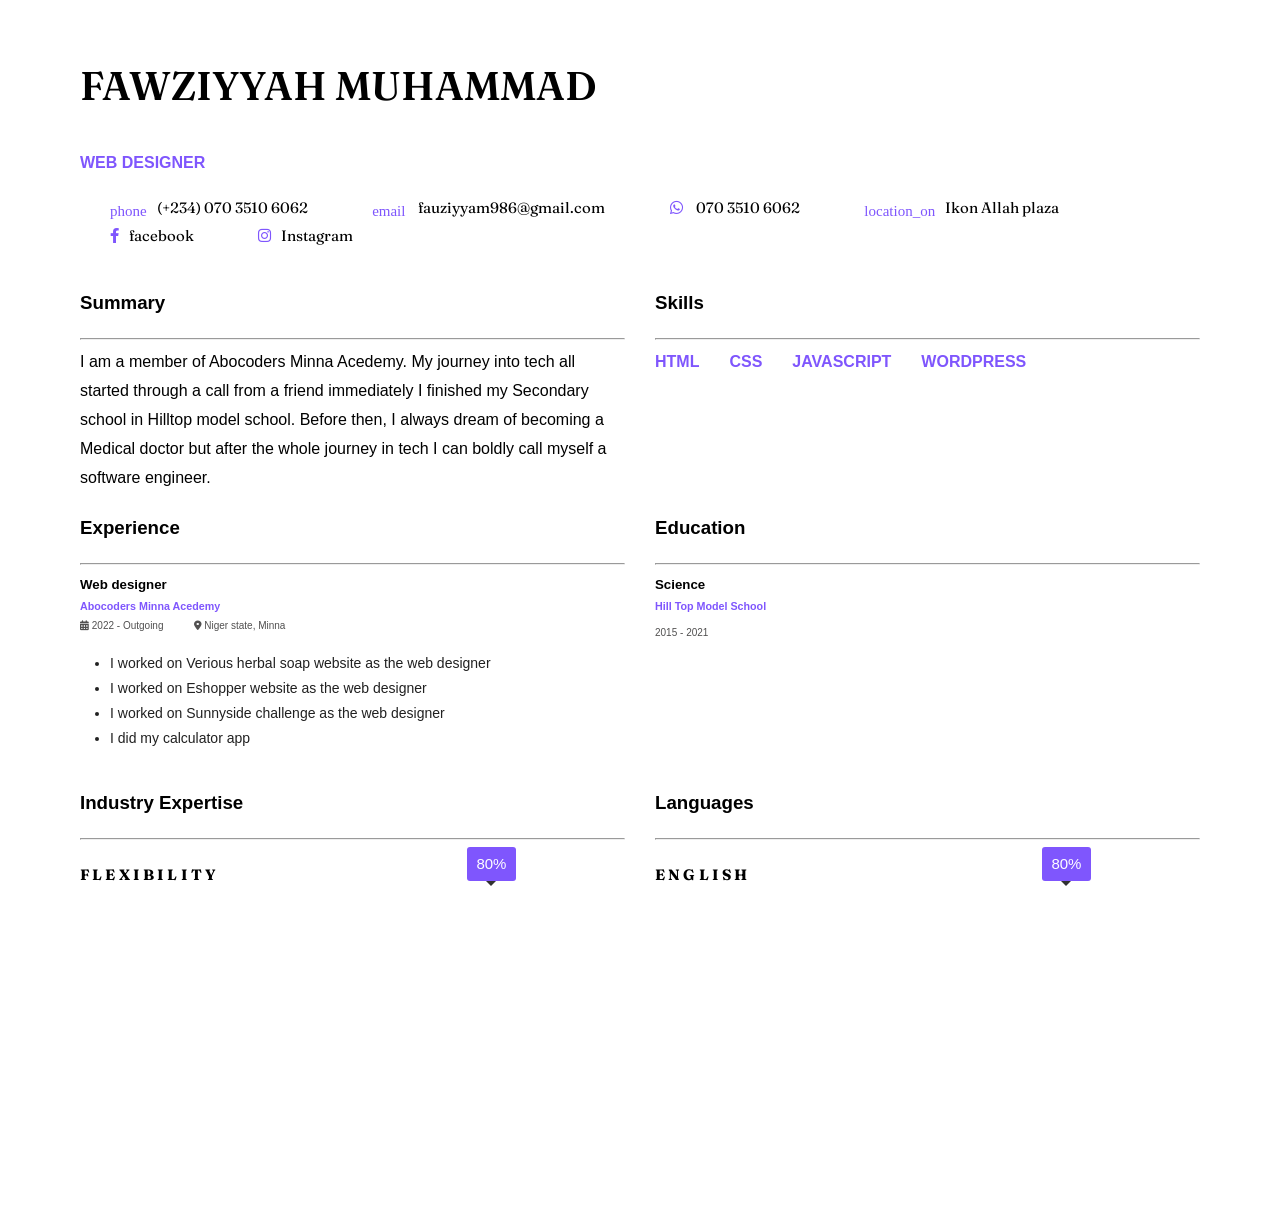
==== CV.html @ 5ae1fa47 "updated" ====
<!DOCTYPE html>
<html lang="en">
<head>
    <meta charset="UTF-8">
    <meta http-equiv="X-UA-Compatible" content="IE=edge">
    <meta name="viewport" content="width=device-width, initial-scale=1.0">
    <link rel="preconnect" href="https://fonts.googleapis.com">
    <link rel="preconnect" href="https://fonts.gstatic.com" crossorigin>
    <link href="https://fonts.googleapis.com/css2?family=Fraunces:opsz,wght@9..144,300&display=swap" rel="stylesheet">
    <link rel="stylesheet" href="./css/all.min.css">
    <link rel="stylesheet" href="css/styles.css">
    <title>My CV</title>
</head>
<body>
    <div class="cv">
        <h1>FAWZIYYAH MUHAMMAD</h1>
                <h4>WEB DESIGNER</h4>
                <ul class="footer__contact-information cv-social">
                    <li><a href="tel:07035106062"><i class="material-icons">phone</i>(+234) 070 3510 6062</a></li>
                    <li><a href="mailto:fauziyyam986@gmail.com"><i class="material-icons">email</i> fauziyyam986@gmail.com</a></li>
                    <li><a href="tel:07035106062"><i class="fa-brands fa-whatsapp" style="padding-right:10px;"></i> 070 3510 6062</a></li>
                    <li><a href="#"><i class="material-icons">location_on</i>Ikon Allah plaza</a></li>
                    <li><a href="https://facebook.com/fawziyyah.muhammad.5/">
                        <i class="fa-brands fa-facebook-f" style="padding-right:10px;"></i>facebook</a></li>
                    <li><a href="https://www.instagram.com/fawzy_avosuahi/">
                        <i class="fa-brands fa-instagram" style="padding-right:10px;"></i>Instagram</a></li>
                  </ul>
        <div class="cv-row">
            <div class="cv-col">
                <h3>Summary</h3>
                <hr>
                I am a member of Abocoders Minna Acedemy. My 
                 journey into tech  all started through a call from 
                 a friend immediately I finished my Secondary school in Hilltop model school.
                 Before then, I always dream of becoming a Medical doctor but after the whole
                  journey in tech I can boldly call myself a software engineer.
            </div>
            <div class="cv-col">
                <h3>Skills</h3>
                <hr>
                <div class="cv-row">
                    <h4>HTML</h4>
                    <h4>CSS</h4>
                    <h4>JAVASCRIPT</h4>
                    <h4>WORDPRESS</h4>
                </div>
            </div>
        </div>
        <div class="cv-row">
            <div class="cv-col">
                <h3>Experience</h3>
                <hr>
                <h5> Web designer</h5>
               <h6>Abocoders Minna Acedemy</h6>
               <div class="cv-row">
               <span><i class="fa-solid fa-calendar-days"></i> 2022 - Outgoing</span>
               <span><i class="fa-solid fa-location-dot"></i> Niger state, Minna</span>
            </div>
                <ul class="experience">
                    <li>I worked on Verious herbal soap website as the web designer</li>
                    <li>I worked on Eshopper website as the web designer</li>
                    <li>I worked on Sunnyside challenge as the web designer</li>
                    <li>I did my calculator app</li>
                </ul>
               
            </div>
            <div class="cv-col">
                <h3>Education</h3>
                <hr>
                <h5>Science</h5>
                <h6>Hill Top Model School</h6>
                <span>2015 - 2021</span>
            </div>
        </div>

        <div class="cv-row">
            <div class="cv-col">
                <h3>Industry Expertise</h3>
                <hr>
                <ul class="skill-bars">
                    <li>
                        <div class="progress percent80"><span>80%</span></div>
                        <strong>Flexibility</strong>
                    </li>
                    <li>
                        <div class="progress percent85"><span>85%</span></div>
                        <strong>Earger to learn</strong>
                    </li>
                    <li>
                        <div class="progress percent70"><span>70%</span></div>
                        <strong>Perseverance</strong>
                    </li>
                    <li>
                        <div class="progress percent95"><span>95%</span></div>
                        <strong>Problem Solving</strong>
                    </li>
       
                 </ul>
        </div>
        <div class="cv-col">
            <h3>Languages</h3>
            <hr>
            <ul class="skill-bars">
                <li>
                    <div class="progress percent80"><span>80%</span></div>
                    <strong>English</strong>
                </li>
                <li>
                    <div class="progress percent95"><span>95%</span></div>
                    <strong>Ebira</strong>
                </li>
   
             </ul>
    </div>
    </div>
</body>
</html>
---- css/styles.css ----
@font-face {
  font-family: 'Roboto';
  font-style: normal;
  font-weight: 400;
  src: url(../assets/fonts/Roboto-Regular.ttf);
}

@font-face {
  font-family: 'Roboto';
  font-style: normal;
  font-weight: 700;
  src: url(../assets/fonts/Roboto-Bold.ttf);
}

@font-face {
  font-family: 'Roboto-Light';
  font-style: normal;
  font-weight: 300;
  src: url(../assets/fonts/Roboto-Light.ttf);
}

body{
  font-family: "Roboto", sans-serif;
  line-height: 1.8;
}

@media (min-width: 1400px) {
  .container{
    width:1370px;
    margin: 0;
  }
}

ul li{
  list-style-type: none;
}

ul{
  padding-left: 0;
}

a:hover, a:focus{
  text-decoration: none;
}

@font-face {
  font-family: 'Material Icons';
  font-style: normal;
  font-weight: 400;
  src: url(../assets/iconfont/MaterialIcons-Regular.ttf);
}

.material-icons {
  font-family: 'Material Icons';
  font-weight: normal;
  font-style: normal;
  font-size: 70px;
  display: inline-block;
  line-height: 1;
  text-transform: none;
  letter-spacing: normal;
  word-wrap: normal;
  white-space: nowrap;
  direction: ltr;
  -webkit-font-smoothing: antialiased;
  text-rendering: optimizeLegibility;
  -moz-osx-font-smoothing: grayscale;
  -webkit-font-feature-settings: 'liga';
  font-feature-settings: 'liga';
}

html,body {
  width: 100%;
  height: 100%;
  margin: 0px;
  padding: 0px;
  overflow-x: hidden; 
}

.header--bg{
  background: url("../assets/images/p.p2.jpg") no-repeat;
  background-size: cover;
  position: relative;
  z-index: 1;
}

.header--bg:after{
  content: '';
  position: absolute;
  left: 0;
  right: 0;
  top: 0;
  bottom: 0;
  background: -webkit-linear-gradient( 90deg, rgba(7, 7, 7, 0.734) 0%, rgba(4, 4, 4, 0.734) 100%);
  z-index: -1;
}

.header__content{
  padding-top: 200px;
  padding-bottom: 140px;
}

.header__content__block{
  font-size: 50px;
  font-weight: bold;
  color: #fff;
}

.header__content__title{
  font-size: 50px;
  font-weight: bold;
  color: #fff;
  margin-top: 0;
}

.header__content__sub-title li{
  display: inline-block;
  font-size: 15px;
  color: #e6e6e6;
}

.header__content__sub-title .padding{
  padding-right: 13px;
  padding-left: 13px;
}

.header__button{
  padding: 11px 30px;
  background-color: #fff;
  border-radius: 30px;
  display: inline-block;
  font-size: 15px;
  color: black;
  font-family: Roboto-Light;
  font-weight: bold;
  margin-top: 30px;
}

.navbar .navbar-nav > li > a, .navbar .navbar-brand, .navbar .navbar-nav > li > a:focus{
  background-color: transparent;
  color: #fff;
}

.nav li a{
  font-size: 15px;
}

.navbar{
  padding-top:30px;
}

.navbar-nav {
  margin: 0px -20px;
}

.navbar-toggle{
  background-color: #ddd;
}

.navbar-toggle .icon-bar{
  background-color: #fff;
}

/* .navbar-brand{
  font-size: 25px;
  font-family: Roboto-Light;
  font-weight: bold;
  background: url("../assets/images/p.folio.png") no-repeat;
  padding:0 120px;
  background-size: 65px;
  background-position: center;
} */

@media (min-width: 768px) {
  .nav{
    float: right;
  }
 
}

.Rectangle_ {
  background-image: -webkit-linear-gradient( 90deg, rgba(45, 44, 45, 0.9) 0%, rgba(49, 48, 49, 0.9) 100%);
  opacity: 0.929;
  position: absolute;
  left: 0px;
  top: 0px;
  width: 1600px;
  height: 800px;
  z-index: 447;
}

.social-icon{
  margin-bottom: 60px;
}

.social-icon ul li{
  display: inline-block;
  padding: 0 10px;
}

.social-icon ul li a{
  color: #fff;
  font-size: 30px;
}

.page-section{
	margin-top: 100px;
	margin-bottom: 100px;
}

.page-section__title{
  font-size: 35px;
  color: #273f59;
  text-align: center;
  font-weight: bold;
}

.page-section__title--white{
  color: #fff;
}

.page-section__title-style{
  display: block;
  margin-right: auto;
  margin-left: auto;
  margin-bottom: 30px;
}

.page-section__paragraph{
  font-size: 15px;
  color: #5d5d5d;
  max-width: 540px;
  text-align: center;
  margin-right: auto;
  margin-left: auto;
  margin-bottom: 60px;
}

.page-section__paragraph--white{
  color: #fff;
  line-height: 1.8;
}

.about__container--narrow{
  max-width: 1245px;
  margin-right: auto;
  margin-left: auto;
}

.about__content{
  padding-top: 5px;
}

.about__description{
  font-size: 16px;
  color: #636262;
  padding-bottom: 25px;
  border-bottom: 1px #C1C1C1 dashed;
  display: block;
}
.about__image{
  margin-top: -70px;
}
.about__image img{
  margin-left: 100px;
}
@media screen and (min-width:362px) and (max-width:481px){
  .about__image{
    text-align: center;
  }
  .header__content__title{
   font-size: 20px; 
 }
 .header__content__sub-title li{
   display: inline-block;
   font-size: 12px;
   color: #e6e6e6;
 }
 .header__content__title {
  font-size: 20px;
}
.header__content__block {
  font-size: 20px;
}
.header__content__sub-title li {
  font-size: 12px;
}
.header__content {
  padding-top: 20px;
  padding-bottom: 10px;
}
 .header--bg{
   background: url("../assets/images/p.p2.jpg") no-repeat;
   background-size: cover;
   position: relative;
   z-index: 1;
   height: 65vh;
 }
 .header__content{
   padding-top: 0px;
   padding-bottom:0px;
 }
}
@media screen and (min-width:482px) and (max-width:991px){
  .about__image{
   text-align: center;
 }
 .header__content__title{
  font-size: 20px; 
}
.header__content__sub-title li{
  display: inline-block;
  font-size: 12px;
  color: #e6e6e6;
}
.header--bg{
  background: url("../assets/images/p.p2.jpg") no-repeat;
  background-size: cover;
  position: relative;
  z-index: 1;
  height: 50vh;
}
.header__content{
  padding-top: 0px;
  padding-bottom:0px;
}
}

.about__bio{
  font-size: 15px;
  color: #636262;
}

.about__bio strong{
  font-size: 15px;
  color: #2c4055;
  font-family: Roboto-Light;
}

.gutters-80.row{
  margin-right: -40px;
  margin-left: -40px;
}

.gutters-80 > [class^="col-"], .gutters-80 > [class^="col-"]{
  padding-right: 40px;
  padding-left: 40px;
}

.row--margin-top{
	margin-top: 40px;
}

.button{
	padding: 12px 55px 12px 55px;
  font-weight: bold;
  border-radius: 30px;
  font-size: 15px;
}

.button:hover{
 color: #fff;
}

.button--colorful{
 background-color: rgba(45, 44, 45, 0.9);
 font-family: Roboto-Light;
 color: #fff;
 font-size: 12px;
}

.button--default{
  color: #455a64;
  border: 1px solid #455a64;
  margin-right: 15px;
}

.button--default:hover{
  background-color: black;
  color: #fff;
  border: 1px solid #7F56FD;
}

.button--margin{
 display: inline-block;
 margin-top: 40px;
}

.portfolio__button-group .mixitup-control-active{
  background-color: rgba(34, 34, 34, 0.66);
  color: #fff;
}

.skill--bg{
  background: url("../assets/images/skill-background.png") no-repeat;
  background-size: cover;
  position: relative;
  z-index: 1;
}

.skill--bg:after{
  content: '';
  position: absolute;
  left: 0;
  right: 0;
  top: 0;
  bottom: 0;
  background-color: rgba(22, 21, 22, 0.9);
  z-index: -1;
}

.skill__container--narrow{
  max-width: 1245px;
  margin-right: auto;
  margin-left: auto;
}

.skill .thumbnail{
  padding: 10px 40px;
  border-radius: 10px;
  -webkit-box-shadow: 0px 2px 10px 0px rgba(0, 0, 0, 0.2);
  box-shadow: 0px 2px 10px 0px rgba(0, 0, 0, 0.2);
}

.skill .thumbnail img{
  width: 40%;
}
.skill .thumbnail .progress-bar{
  border-radius: 10px;
}

.skill .thumbnail .progress{
 height: 8px;
 background-color: #E1E1E1;
}

.skill__single-part__title{
  font-size: 15px;
  color: #273f59;
  margin-bottom: 30px;
  margin-top: 5px;
  font-weight: bold;
}

.gutters-60.row{
  margin-right: -30px;
  margin-left: -30px;
}

.gutters-60 > [class^="col-"], .gutters-60 > [class^="col-"]{
  padding-right: 30px;
  padding-left: 30px;
}

.service .thumbnail{
  padding: 30px 19px;
  -webkit-box-shadow: 0px 2px 10px 0px rgba(0, 0, 0, 0.15);
  box-shadow: 0px 2px 10px 0px rgba(0, 0, 0, 0.15);
  border: 0;
}

@media screen and (max-width: 991px){

  .service .thumbnail{
   margin-bottom: 50px
 }
}

.service__single-section__title{
  font-size: 20px;
  color: #273f59;
  font-weight: bold;
  margin-top: 15px;
  margin-bottom: 20px;
}

.service__single-section__paragraph{
  font-size: 12px;
  color: #7b7b7b;
  line-height: 1.8;
}

.gutters-70.row{
  margin-right: -35px;
  margin-left: -35px;
}

.gutters-70 > [class^="col-"], .gutters-70 > [class^="col-"]{
  padding-right: 35px;
  padding-left: 35px;
}

.overview--bg{
  background: url("../assets/images/overview-background.png") no-repeat;
  background-size: cover;
  position: relative;
  z-index: 1;
}

.overview--bg:after{
 content: '';
 position: absolute;
 left: 0;
 right: 0;
 top: 0;
 bottom: 0;
 background-color: rgba(22, 21, 22, 0.9);
 z-index: -1;
}

.overview .material-icons{
  float: left;
  color: #fff;
  line-height: 1.8;
  padding-right: 10px;
}

.overview__single-section__number{
  font-size: 40px;
  font-weight: bold;
  color: #fff;
  margin-bottom: 0;
}

.overview__single-section__title{
  font-size: 20px;
  color: #fff;
}

@media (max-width: 991px) {
  .overview__single-section{
   margin-bottom: 40px;
 }
}

.gutters-140.row{
  margin-right: -70px;
  margin-left: -70px;
}

.gutters-140 > [class^="col-"], .gutters-140 > [class^="col-"]{
  padding-right: 70px;
  padding-left: 70px;
}

.portfolio .button{
  display: inline-block;
  padding: 12px 45px 8px 45px;
  margin-bottom: 20px;
}

.portfolio__button-group{
  text-align: center;
  margin-bottom: 60px;
}

.portfolio__single-section{
  position: relative;
  overflow: hidden;
  margin-bottom: 40px;

}

.portfolio__single-section__image{
 display: block;
 height: auto;
}

.portfolio__single-section h4{
 font-size: 20px;
 font-family: Roboto-Light;
 font-weight: bold;
 color: #fff;
}

.portfolio__single-section p{
 font-weight: 15px;
 color: #fff;
 font-family: Roboto-Light;
 font-weight: bold;
}

.portfolio__single-section__search-icon{
 position: absolute;
 left: 45%;
 top: 50%;
 -webkit-transform: translateY(-50%);
 transform: translateY(-50%);
}

.portfolio__single-section .overlay-content{
  position: absolute;
  bottom: 25px;
  margin-left: 35px;
  z-index: 10;
}

.portfolio__single-section__overlay{
  position: absolute;
  top: 0;
  bottom: 0;
  left: 0;  
  height: 100%;
  width: 100%;
  opacity: 0;
  -webkit-transition: .3s ease;
  transition: .3s ease;
  background-color: rgba(90, 90, 90, 0.415);
  border-radius: 10px;
}

.portfolio__single-section:hover .portfolio__single-section__overlay{
  opacity: 1;
}

.gutters-40.row{
  margin-right: -20px;
  margin-left: -20px;
}

.gutters-40 > [class^="col-"], .gutters-40 > [class^="col-"]{
  padding-right: 20px;
  padding-left: 20px;
}

@media(max-width: 991px) {
	.portfolio__single-section{
		max-width: 340px;
		margin-right: auto;
		margin-left: auto;
	}

}

.slider--bg{
  background: url("../assets/images/B.G2.jpg") no-repeat;
  background-size: cover;
  position: relative;
  z-index: 1;
}

.slider--bg:after{
  content: '';
  position: absolute;
  left: 0;
  right: 0;
  top: 0;
  bottom: 0;
  background-color: rgba(22, 21, 22, 0.9);
  z-index: -1;
}

.slider .carousel-content h4{
  font-size: 25px;
  font-family: Roboto-Light;
  color: #fff;
  font-weight: bold;
}

.slider .carousel-content h6{
  font-size: 15px;
  font-family: Roboto-Light;
  margin: 0;
  color: #ebeaea;
}

.slider .carousel-content p{
  max-width: 975px;
  display: inline-block;
  margin-top: 40px;
  margin-bottom: 40px;
  font-size: 15px;
  color: #ebeaea;
  line-height: 1.8;
  font-family: Roboto-Light;
}

.slider .item{
  padding: 65px 0;
}

.slider .rating ul{
  padding-left: 13px;
}

.slider .rating ul li{
  display: inline-block;
  margin-right: 5px;
}

.slider .material-icons{
  font-size: 20px;
  color: #fff;
}

.slider .carousel-indicators{
  margin-bottom: 40px;
}

.slider .carousel-indicators .active{
 width: 38px;
 height: 5px;
 background-color: #fff;
 border-radius: 50px;
 margin-left: 10px;
}

.slider .carousel-indicators li{
 width: 38px;
 height: 5px;
 border-radius: 50px;
 margin-left: 10px;
}

.slider .carousel-inner .rating{
 margin-bottom: 60px;
}

.slider .carousel-person-image{
 width: 120px;
 height: 120px;
 border-radius: 50%;
}

.team .thumbnail{
  padding: 0;
  border: none;
  -webkit-box-shadow: 0px 1px 10px 0px rgba(0, 0, 0, 0.34);
  box-shadow: 0px 1px 10px 0px rgba(0, 0, 0, 0.34);
  border-radius: 10px;
  position: relative;
}

.team .thumbnail:hover .team__overlay{
  opacity: 1;
  cursor: pointer;
}

.team__single-section__name{
  font-size: 18px;
  color: #273f59;
  padding-top: 10px;
  padding-left: 20px;
  font-weight: bold;
}

.team__single-section__title{
  font-size: 14px;
  color: #273f59;
  padding-bottom: 20px;
  padding-left: 20px;
}

.team__overlay__content{
  z-index: 10;
}

.team__overlay{
  position: absolute;
  top: 0;
  bottom: 0;
  left: 0;  
  height: 100%;
  width: 100%;
  opacity: 0;
  -webkit-transition: .3s ease;
  transition: .3s ease;
  background-color: #fff;
  border-radius: 10px;
}

.team__single-section--backPage{
  padding: 10px 50px 1px 20px;
}

.team__single-section--backPage .progress{
 height: 5px;
}

.team__single-section--backPage__title{
 font-size: 14px;
 color: #373b3f;
}

.team__single-section--backPage__title{
  font-size: 14px;
  color: #373b3f;
}

.team__single-section--backPage__percent90{
  float: right;
  margin-right: 10px;
}

.team__single-section--backPage__percent80{
  float: right;
  margin-right: 30px;
}

.team__single-section--backPage__percent70{
  float: right;
  margin-right: 60px;
}

.team__single-section--backPage .social-icons ul li{
  display: inline-block;
}

.team__single-section--backPage .social-icons ul li a{
 color: #78909C;
}

.team [class^="flaticon-"]:before, [class*=" flaticon-"]:before{
	margin-right: 20px;
}

.team .progress-bar{
	position: relative;
	overflow: visible !important;
}

.progress{
	overflow: visible;
}

.progress-bar--dot-main{
  background: #fff none repeat scroll 0 0;
  border: 2px solid #7f56fd;
  border-radius: 50%;
  height: 20px;
  position: absolute;
  right: -10px;
  top: -7px;
  width: 20px;
}

.progress-bar--dot{
  background: rgba(22, 21, 22, 0.9);
  border-radius: 50%;
  display: block;
  height: 10px;
  position: absolute;
  right: -5px;
  top: -2px;
  width: 10px;
}

@media (max-width: 1199px) {
 .team .thumbnail{
  margin-bottom: 50px;
}

.team .thumbnail img{
 width: 1000%;
}
}

@media (max-width: 1399px){
  .team .social-icons ul li{
    float: left;
  }

  .team__single-section--backPage{
    padding: 10px 46px 34px 20px;
  }
}

.team [class^="flaticon-"]:before, [class*=" flaticon-"]:before{
  margin-right: 0;
}

@media (min-width: 1200px) and (max-width: 1399px) {
  .team hr{
    padding-top: 0;
  }
}

@media (max-width: 1199px) {
 .team__single-section--backPage{
  padding: 35px 65px 34px 26px;
}

.team hr{
  margin-top: 90px;
}
}

.brand-logo{
	padding-top: 90px;
	padding-bottom: 80px;
}

.brand-logo--bg{
  background: url("../assets/images/brand-logo-background.png") no-repeat;
  background-size: cover;
  position: relative;
  z-index: 1;
}

.brand-logo--bg:after{
  content: '';
  position: absolute;
  left: 0;
  right: 0;
  top: 0;
  bottom: 0;
  background-color: rgba(22, 21, 22, 0.9);
  z-index: -1;
}

.brand-logo__wrapper{
  max-width: 1140px;
  margin-right: auto;
  margin-left: auto;
}

.brand-logo__wrapper li{
  list-style-type: none;
  display: inline-block;
  padding-right: 160px;
  margin-bottom: 20px;
  text-align: center;
}

.brand-logo__wrapper li:last-child{
  padding-right: 0;
}

@media (max-width: 600px) {
  .brand-logo__wrapper{
    padding-left: 40%;
    margin-right: auto;
    margin-left: auto;
  }
}

.blog .thumbnail{
  padding: 0;
  border: none;
  -webkit-box-shadow: 0px 1px 10px 0px rgba(0, 0, 0, 0.24);
  box-shadow: 0px 1px 10px 0px rgba(0, 0, 0, 0.24);
  border-radius: 10px;
}

.blog .thumbnail .material-icons{
  font-size: 15px;
  color: #273f59;
  padding-left: 30px;
  padding-right: 3px;
  position: relative;
  top: 3px;
}

.blog .thumbnail img{
  width: 100%;
}

.blog__single__date{
  font-size: 15px;
  color: #273f59;
  font-family: Roboto-Light;
  font-weight: bold;
  padding-top: 30px;
  display: inline-block;
}

.blog__single__title{
  font-size: 18px;
  color: #273f59;
  font-weight: bold;
  padding: 15px 0;
}

.blog__single__paragraph{
  font-size: 15px;
  color: #606060;
  padding: 0 26px 30px 24px;
  line-height: 1.8;
}

.blog__single__paragraph--read-more{
 color: #7f56fd;
}

@media (max-width: 991px) {
  .blog .thumbnail{
    margin-bottom: 50px;
  }
}

.main-footer{
  background-color: rgba(22, 21, 22, 0.885);
  margin: 0;
  padding: 20px 0;
  display: block;
}
/* .footer{
  padding-top: 50px;
  padding-bottom: 50px;
  margin:0;
}

.footer--bg{
  background-color: rgba(22, 21, 22, 0.9);
 background-size: cover;
} */

.footer__title{
  font-size: 30px;
  color: #fff;
  font-family: Roboto-Light;
  font-weight: bold;
  margin-bottom: 40px;
}

.footer__contact-information li{
  display: inline-block;
}

.footer__contact-information li a{
  font-size: 15px;
  color: #9ca1a3;
  padding-right: 30px;
  padding-left: 30px;
  padding-bottom: 10px;
}

.footer__contact-information .material-icons{
  font-size: 15px;
  padding-right: 10px;
  position: relative;
  top: 3px;
}

.footer .social-icon{
  margin-bottom: 20px;
}

.footer .social-icon ul li{
  padding-right: 20px;
  margin-top: 50px;
}

.footer__paragraph{
  font-size: 14px;
  color: #fff;
  font-family: Roboto-Light;
}

@media screen and (max-width:320px) and (min-width:698px){
  .footer__contact-information ul{
text-align: left;
  }
  .footer__contact-information li{
    display: block;
    text-align: left;
  }

}
@media screen and (max-width:700px) and (min-width:900px){
  .footer__contact-information li a{
    font-size: 15px;
    color: #9ca1a3;
    padding-right: 5px;
    padding-left: 5px;
    padding-bottom: 10px;
  }
}






/** 
 * ===================================================================
 * 12. resume - (_layout.scss)
 *
 * ------------------------------------------------------------------- 
 */
 #resume {
	padding-top: 12rem 15px;
	padding-bottom: 12rem;
}

#resume .resume-header {
	text-align: center;
}
#resume .resume-header h2 {
	color: #FF0077;
}

#resume .resume-timeline {
	max-width: 980px;
}
#resume .timeline-wrap {
	position: relative;
	margin-top: 1.5rem;
	margin-bottom: 6rem;
}
#resume .timeline-wrap::before {
	content: "";
	display: block;
	width: 1px;
	height: 100%;
	background: rgba(0, 0, 0, 0.1);
	position: absolute;
	left: 35%;
	top: 0;
}
#resume .timeline-block {
	position: relative;
	padding-top: 1.5rem;
}
#resume .timeline-ico {
	height: 4.8rem;
	width: 4.8rem;
	line-height: 4.8rem;
	background: #313131;
	border-radius: 50%;
	text-align: center;
	color: #FFFFFF;
	position: absolute;
	left: 35%;
	top: .9rem;
	margin-left: -2.4rem;
}
#resume .timeline-ico i {
	position: relative;
	left: .05rem;
	top: .2rem;
}

#resume .timeline-header {
	float: left;
	width: 35%;
	padding-right: 90px;
	text-align: right;
}
#resume .timeline-header h3 {
	margin-bottom: 0;
}
#resume .timeline-header p {
	font-family: "poppins-regular", sans-serif;
	font-size: 1.6rem;
	color: #888888;
}
#resume .timeline-content {
	margin-left: 35%;
	padding-left: 60px;
}
#resume .timeline-content h4 {
	position: relative;
	padding-bottom: 1.8rem;
}
#resume .timeline-content h4::after {
	content: "";
	display: block;
	height: 3px;
	width: 50px;
	background: rgba(0, 0, 0, 0.2);
	position: absolute;
	left: 0;
	bottom: 0;
}
.col-twelve{
  text-align: center;
}

/**
 * responsive:
 * resume
 * ------------------------------------------------------------------- 
 */
@media screen and (max-width:769px) and (min-width:800px) {
	#resume .timeline-header {
		padding-right: 50px;
	}
	#resume .timeline-header h3 {
		font-size: 1.8rem;
	}
	#resume .timeline-header p {
		font-size: 1.4rem;
	}
	#resume .timeline-content {
		padding-left: 50px;
	}
}
@media screen and (max-width:481px) and (min-width:768px) {
	#resume .timeline-wrap::before {
		left: 2.4rem;
	}
	#resume .timeline-ico {
		left: 2.4rem;
	}
	#resume .timeline-header {
		float: none;
		width: auto;
		padding-right: 15px;
		text-align: left;
	}
	#resume .timeline-header h3 {
		font-size: 2rem;
	}
	#resume .timeline-header p {
		font-size: 1.5rem;
		margin-bottom: 1.5rem;
	}
	#resume .timeline-content {
		margin: 0;
	}
	#resume .timeline-content h4 {
		padding-bottom: 0;
		padding-top: 2.1rem;
		margin-bottom: .6rem;
		font-size: 1.7rem;
	}
	#resume .timeline-content h4::after {
		bottom: auto;
		top: 0;
	}
	#resume .timeline-header, #resume .timeline-content {
		padding-left: 7rem;
	}
}
@media screen and (max-width:320px) and (min-width:480px){
	#resume .resume-header h2 {
		font-size: 2.2rem;
	}
	#resume .timeline-wrap::before {
		left: 1.8rem;
	}
	#resume .timeline-ico {
		height: 3.6rem;
		width: 3.6rem;
		line-height: 3.6rem;
		left: 1.8rem;
		margin-left: -1.8rem;
		font-size: 1.5rem;
	}
	#resume .timeline-header, #resume .timeline-content {
		padding-left: 5.5rem;
	}
  #resume .timeline-block {
    position: relative;
    padding-top: 8.5rem;
    padding-right: 20px;
  }
}


.cv-social li a{
  color: black;
  text-decoration: none;
  margin: 0;
  font-family: 'Fraunces';
}
.cv-social li a i{
  color: #7F56FD;
}

.cv{
  margin: 50px 80px;
  justify-content: center;
  align-items: center;
}
.cv h4, h6{
  color: #7F56FD;
  margin:  0;
  padding:-10px 0;
}
.cv h5{
  margin: 0;
  padding:-10px 0;
}
.cv h1{
  font-family: 'Fraunces';
  font-weight: 600;
  font-size: 40px;
}
.cv p{
  margin: 0;
  padding-right: 30px;
  font-size: 15px;
}
.cv span{
 font-size: 10px;
 color: rgb(81, 80, 80);
}
.cv-row{
  display: flex;
  gap: 30px;
}
.cv-col{
  flex-direction: 100%;
  width: 50%;
}
.cv-col hr{
  background-color: black;
}
.experience li{
list-style-type:disc;
margin-left: 30px;
font-size: 14px;
color: rgb(33, 33, 33) ;
}


.skill-bars {
	list-style: none;
	margin: 4rem 0 3rem;
}
.skill-bars li {
	height: .2rem;
	background: #a1a1a1;
	width: 100%;
	margin-bottom: 4rem;
	padding: 0;
	position: relative;
}
.skill-bars li strong {
	position: absolute;
	left: 0;
	top: -3rem;
	font-family:'Fraunces';
	color: black;
	text-transform: uppercase;
	letter-spacing: .2rem;
	font-size: 15px;
	line-height: 2.4rem;
}
.skill-bars li .progress {
	background: #7F56FD;
	position: relative;
	height: 100%;
}
.skill-bars li .progress span {
	position: absolute;
	right: 0;
	top: -3.6rem;
	display: block;
	font-family: "poppins-regular", sans-serif;
	color: white;
	font-size: 15px;
	line-height: 1;
	background: #7F56FD;
	padding: .6rem .6rem;
	border-radius: 3px;
}
.skill-bars li .progress span::after {
	position: absolute;
	left: 50%;
	bottom: -5px;
	margin-left: -5px;
	border-right: 5px solid transparent;
	border-left: 5px solid transparent;
	border-top: 5px solid #313131;
	content: "";
}

.skill-bars li .percent5   { width: 5%; }
.skill-bars li .percent10  { width: 10%; }
.skill-bars li .percent15  { width: 15%; }
.skill-bars li .percent20  { width: 20%; }
.skill-bars li .percent25  { width: 25%; }
.skill-bars li .percent30  { width: 30%; }
.skill-bars li .percent35  { width: 35%; }
.skill-bars li .percent40  { width: 40%; }
.skill-bars li .percent45  { width: 45%; }
.skill-bars li .percent50  { width: 50%; }
.skill-bars li .percent55  { width: 55%; }
.skill-bars li .percent60  { width: 60%; }
.skill-bars li .percent65  { width: 65%; }
.skill-bars li .percent70  { width: 70%; }
.skill-bars li .percent75  { width: 75%; }
.skill-bars li .percent80  { width: 80%; }
.skill-bars li .percent85  { width: 85%; }
.skill-bars li .percent90  { width: 90%; }
.skill-bars li .percent95  { width: 95%; }
.skill-bars li .percent100 { width: 100%; }
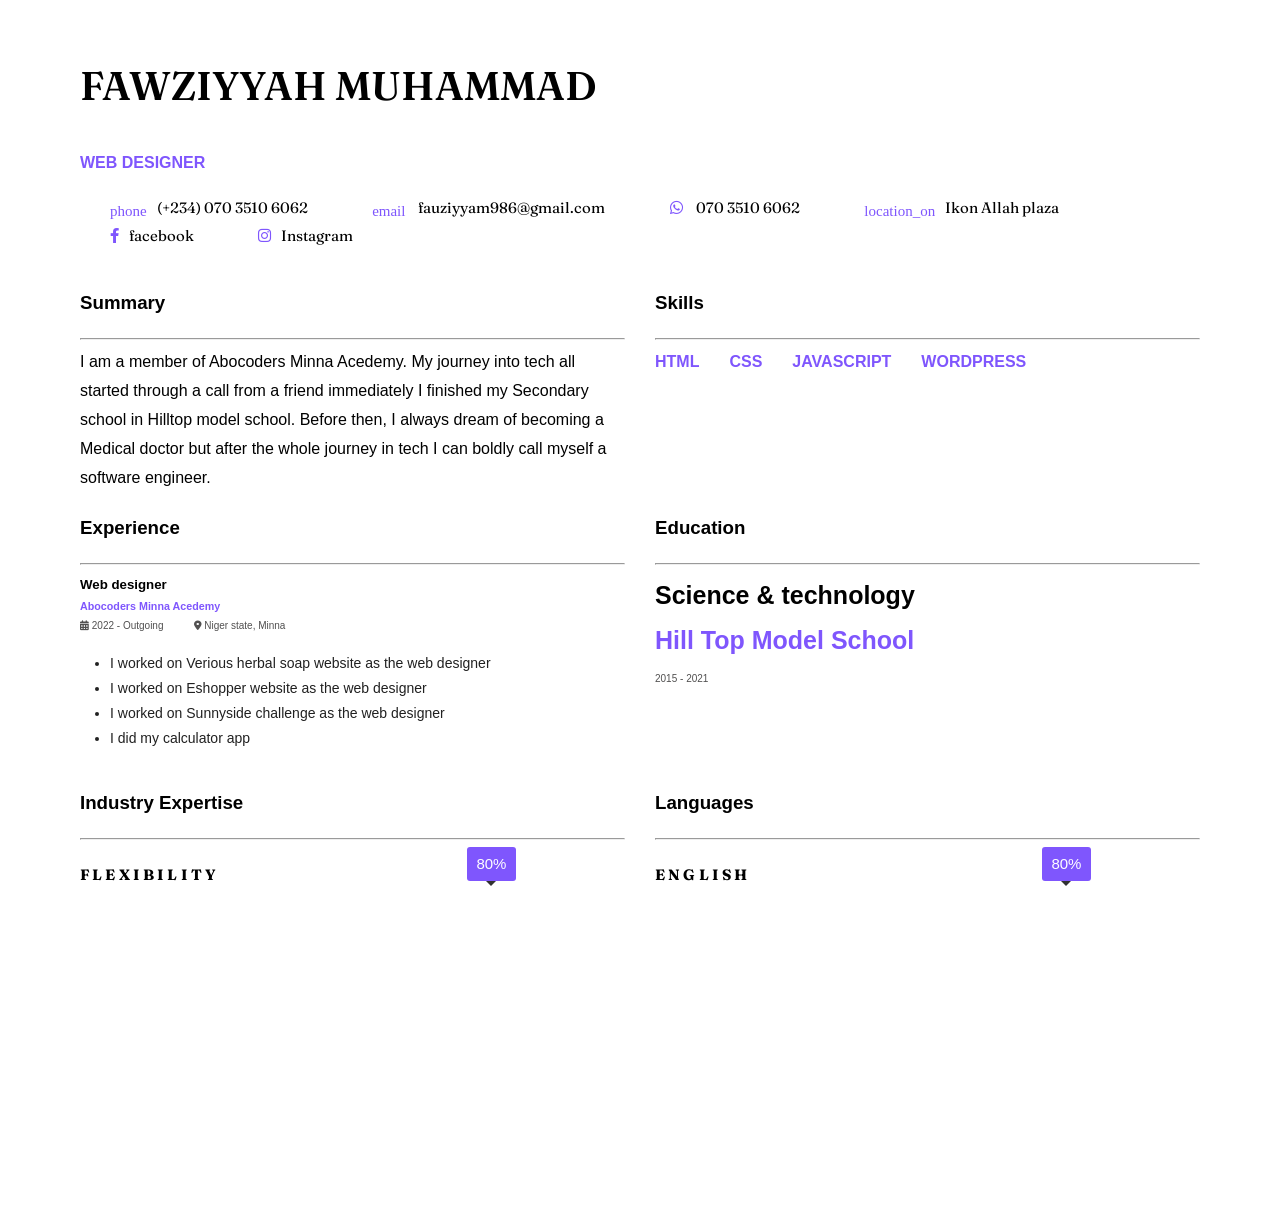
==== commit 7945f383: "updated" ====
--- a/CV.html
+++ b/CV.html
@@ -67,8 +67,8 @@
             <div class="cv-col">
                 <h3>Education</h3>
                 <hr>
-                <h5>Science</h5>
-                <h6>Hill Top Model School</h6>
+                <h5 style="font-size:25px;">Science & technology</h5>
+                <h6  style="font-size:25px;">Hill Top Model School</h6>
                 <span>2015 - 2021</span>
             </div>
         </div>
--- a/css/styles.css
+++ b/css/styles.css
@@ -78,10 +78,12 @@
 }
 
 .header--bg{
-  background: url("../assets/images/p.p2.jpg") no-repeat;
+  background: url("../assets/images/IMG-20220810-WA0050.jpg") no-repeat;
   background-size: cover;
   position: relative;
-  z-index: 1;
+  z-index: -7;
+  height: 100%;
+  width: 100%;
 }
 
 .header--bg:after{
@@ -111,6 +113,7 @@
   font-weight: bold;
   color: #fff;
   margin-top: 0;
+  font-family: 'Fraunces';
 }
 
 .header__content__sub-title li{
@@ -161,15 +164,14 @@
   background-color: #fff;
 }
 
-/* .navbar-brand{
-  font-size: 25px;
-  font-family: Roboto-Light;
+.label{
+  font-size: 35px;
+  font-family:'Fraunces';
   font-weight: bold;
-  background: url("../assets/images/p.folio.png") no-repeat;
-  padding:0 120px;
-  background-size: 65px;
-  background-position: center;
-} */
+  padding:0 0px;
+  color: white;
+  margin: 0;
+}
 
 @media (min-width: 768px) {
   .nav{
@@ -255,32 +257,81 @@
   font-size: 16px;
   color: #636262;
   padding-bottom: 25px;
-  border-bottom: 1px #C1C1C1 dashed;
+  padding:0 50px;
   display: block;
 }
+
 .about__image{
-  margin-top: -70px;
-}
-.about__image img{
-  margin-left: 100px;
-}
-@media screen and (min-width:362px) and (max-width:481px){
+ margin-right: 10px;
+}
+@media screen and (min-width:270px) and (max-width:361px){
+  .about__description{
+    padding-left: 0px;
+  }
+  .navbar{
+    padding-top:10px;
+  }
   .about__image{
     text-align: center;
   }
-  .header__content__title{
-   font-size: 20px; 
- }
  .header__content__sub-title li{
    display: inline-block;
    font-size: 12px;
    color: #e6e6e6;
  }
  .header__content__title {
-  font-size: 20px;
+  font-size: 17px;
+  font-family:'Fraunces';
 }
 .header__content__block {
   font-size: 20px;
+}
+.header__content__sub-title li {
+  font-size: 12px;
+}
+.header__content {
+  padding-top: 30px;
+  padding-bottom: 10px;
+}
+ .header--bg{
+   height: 65vh;
+ }
+ .about__image img{
+  margin:0 15px;
+  width: 100%;
+  height: 100%;
+}
+.button--colorful{
+  margin-left: 0px;
+ }
+}
+
+@media screen and (min-width:362px) and (max-width:481px){
+  .about__description{
+    padding-left: 0px;
+  }
+  .button--colorful{
+    margin-left: 0px;
+   }
+  .navbar{
+    padding-top:20px;
+  }
+  .about__image{
+    text-align: center;
+  }
+  .header__content__title{
+   font-size: 20px; 
+ }
+ .header__content__sub-title li{
+   display: inline-block;
+   font-size: 15px;
+   color: #e6e6e6;
+ }
+ .header__content__title{
+  font-size: 20px; 
+}
+.header__content__block {
+  font-size: 30px;
 }
 .header__content__sub-title li {
   font-size: 12px;
@@ -290,23 +341,25 @@
   padding-bottom: 10px;
 }
  .header--bg{
-   background: url("../assets/images/p.p2.jpg") no-repeat;
-   background-size: cover;
-   position: relative;
-   z-index: 1;
-   height: 65vh;
+   height: 55vh;
  }
  .header__content{
-   padding-top: 0px;
+   padding-top: 70px;
    padding-bottom:0px;
  }
 }
 @media screen and (min-width:482px) and (max-width:991px){
+  .about__description{
+    padding-left: 0px;
+  }
+  .button--colorful{
+    margin-left: 0px;
+   }
   .about__image{
    text-align: center;
  }
  .header__content__title{
-  font-size: 20px; 
+  font-size: 15px; 
 }
 .header__content__sub-title li{
   display: inline-block;
@@ -314,14 +367,10 @@
   color: #e6e6e6;
 }
 .header--bg{
-  background: url("../assets/images/p.p2.jpg") no-repeat;
-  background-size: cover;
-  position: relative;
-  z-index: 1;
   height: 50vh;
 }
 .header__content{
-  padding-top: 0px;
+  padding-top: 80px;
   padding-bottom:0px;
 }
 }
@@ -338,14 +387,15 @@
 }
 
 .gutters-80.row{
-  margin-right: -40px;
-  margin-left: -40px;
+  margin-right:0px;
+  margin-left:0px;
 }
 
 .gutters-80 > [class^="col-"], .gutters-80 > [class^="col-"]{
-  padding-right: 40px;
-  padding-left: 40px;
-}
+  padding-right: 0px;
+  padding-left: 0px;
+}
+
 
 .row--margin-top{
 	margin-top: 40px;
@@ -367,6 +417,7 @@
  font-family: Roboto-Light;
  color: #fff;
  font-size: 12px;
+ margin-left: 50px;
 }
 
 .button--default{
@@ -443,13 +494,14 @@
 }
 
 .gutters-60.row{
-  margin-right: -30px;
+  margin-right: -60px;
   margin-left: -30px;
 }
 
 .gutters-60 > [class^="col-"], .gutters-60 > [class^="col-"]{
   padding-right: 30px;
   padding-left: 30px;
+  margin:0 90px;
 }
 
 .service .thumbnail{
@@ -1380,8 +1432,21 @@
 .skill-bars li .percent100 { width: 100%; }
 
 
-
-
-
-
-
+@media (max-width:958px){
+  .cv-row{
+    flex-direction: column;
+  }
+  .cv{
+    margin: 20px 15px;
+    justify-content: center;
+    align-items: center;
+  }
+  .cv-col{
+    flex-direction: 100%;
+    width: 100%;
+  }
+}
+
+
+
+
